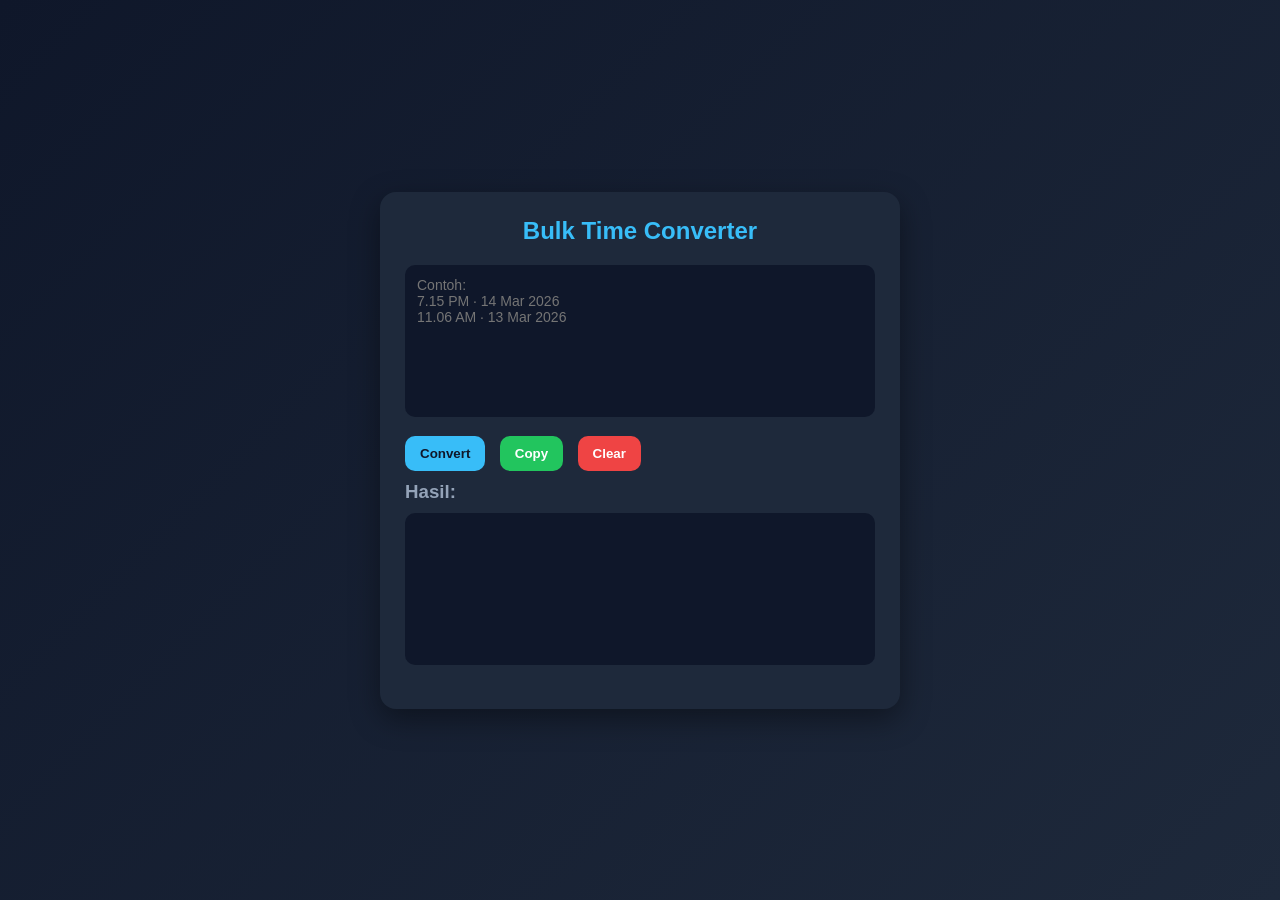
==== ConvertDate.html @ 438a2151 "first commit" ====
<!DOCTYPE html>
<html lang="id">
<head>
  <meta charset="UTF-8">
  <title>Bulk Time Converter</title>

  <style>
    * {
      margin: 0;
      padding: 0;
      box-sizing: border-box;
      font-family: 'Segoe UI', sans-serif;
    }

    body {
      background: linear-gradient(135deg, #0f172a, #1e293b);
      color: #e2e8f0;
      display: flex;
      justify-content: center;
      align-items: center;
      min-height: 100vh;
    }

    .container {
      background: #1e293b;
      padding: 25px;
      border-radius: 16px;
      width: 520px;
      box-shadow: 0 10px 30px rgba(0,0,0,0.4);
    }

    h2 {
      text-align: center;
      margin-bottom: 20px;
      color: #38bdf8;
    }

    textarea {
      width: 100%;
      padding: 12px;
      border-radius: 10px;
      border: none;
      outline: none;
      resize: none;
      background: #0f172a;
      color: #e2e8f0;
      margin-bottom: 15px;
      font-size: 14px;
    }

    button {
      padding: 10px 15px;
      margin-right: 10px;
      border: none;
      border-radius: 10px;
      cursor: pointer;
      font-weight: bold;
      transition: 0.3s;
    }

    button:first-of-type {
      background: #38bdf8;
      color: #0f172a;
    }

    button:first-of-type:hover {
      background: #0ea5e9;
    }

    button:nth-of-type(2) {
      background: #22c55e;
      color: white;
    }

    button:nth-of-type(2):hover {
      background: #16a34a;
    }

    button:nth-of-type(3) {
      background: #ef4444;
      color: white;
    }

    button:nth-of-type(3):hover {
      background: #dc2626;
    }

    h3 {
      margin: 10px 0;
      color: #94a3b8;
    }
  </style>
</head>
<body>

  <div class="container">
    <h2>Bulk Time Converter</h2>

    <textarea id="inputData" rows="8" placeholder="Contoh:
7.15 PM · 14 Mar 2026
11.06 AM · 13 Mar 2026"></textarea>

    <button onclick="convertBulk()">Convert</button>
    <button onclick="copyResult()">Copy</button>
    <button onclick="clearAll()">Clear</button>

    <h3>Hasil:</h3>
    <textarea id="outputData" rows="8" readonly></textarea>
  </div>

  <script>
    function formatCustom(date) {
      const month = date.getMonth() + 1;
      const day = date.getDate();
      const year = date.getFullYear();

      const hours = date.getHours();
      const minutes = String(date.getMinutes()).padStart(2, '0');
      const seconds = String(date.getSeconds()).padStart(2, '0');

      return `${month}/${day}/${year} ${hours}:${minutes}:${seconds}`;
    }

    function convertLine(input) {
      try {
        const parts = input.split("·");
        if (parts.length !== 2) return "Format salah: " + input;

        const timePart = parts[0].trim();
        const datePart = parts[1].trim();

        let [time, modifier] = timePart.split(" ");
        let [hours, minutes] = time.split(".");

        hours = parseInt(hours);
        minutes = parseInt(minutes);

        if (modifier === "PM" && hours !== 12) hours += 12;
        if (modifier === "AM" && hours === 12) hours = 0;

        const date = new Date(`${datePart} ${hours}:${minutes}:00 GMT+0700`);

        return formatCustom(date);

      } catch {
        return "Error: " + input;
      }
    }

    function convertBulk() {
      const input = document.getElementById("inputData").value;
      const lines = input.split("\n");

      const results = lines.map(line => convertLine(line.trim())).join("\n");

      document.getElementById("outputData").value = results;
    }

    function copyResult() {
      const output = document.getElementById("outputData");
      output.select();
      document.execCommand("copy");
      alert("Hasil disalin!");
    }

    function clearAll() {
      document.getElementById("inputData").value = "";
      document.getElementById("outputData").value = "";
    }
  </script>

</body>
</html>
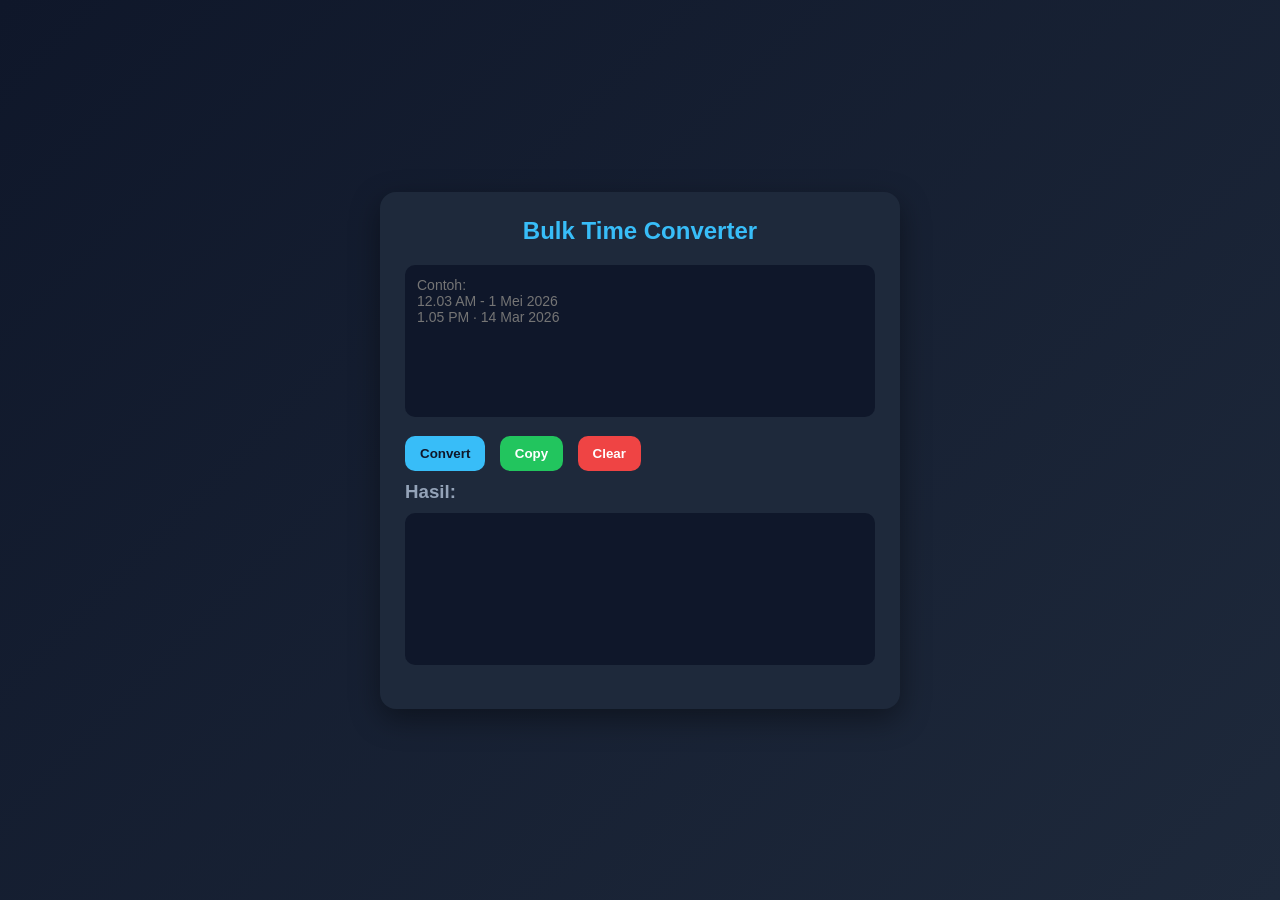
==== commit f2929905: "fix: perbaiki bulk time converter (format & parsing)" ====
--- a/ConvertDate.html
+++ b/ConvertDate.html
@@ -97,8 +97,8 @@
     <h2>Bulk Time Converter</h2>
 
     <textarea id="inputData" rows="8" placeholder="Contoh:
-7.15 PM · 14 Mar 2026
-11.06 AM · 13 Mar 2026"></textarea>
+12.03 AM - 1 Mei 2026
+1.05 PM · 14 Mar 2026"></textarea>
 
     <button onclick="convertBulk()">Convert</button>
     <button onclick="copyResult()">Copy</button>
@@ -109,7 +109,17 @@
   </div>
 
   <script>
+    const monthMap = {
+      Jan: 0, Feb: 1, Mar: 2, Apr: 3, May: 4, Jun: 5,
+      Jul: 6, Aug: 7, Sep: 8, Oct: 9, Nov: 10, Dec: 11,
+
+      Januari: 0, Februari: 1, Maret: 2, April: 3, Mei: 4, Juni: 5,
+      Juli: 6, Agustus: 7, September: 8, Oktober: 9, November: 10, Desember: 11
+    };
+
     function formatCustom(date) {
+      if (isNaN(date)) return "Invalid Date";
+
       const month = date.getMonth() + 1;
       const day = date.getDate();
       const year = date.getFullYear();
@@ -123,22 +133,36 @@
 
     function convertLine(input) {
       try {
-        const parts = input.split("·");
+        if (!input) return "";
+
+        // Support "·" atau "-"
+        const parts = input.split(/·|-/);
         if (parts.length !== 2) return "Format salah: " + input;
 
         const timePart = parts[0].trim();
         const datePart = parts[1].trim();
 
-        let [time, modifier] = timePart.split(" ");
+        // Support ":" atau "."
+        let [time, modifier] = timePart.replace(":", ".").split(" ");
+        if (!time || !modifier) return "Format waktu salah: " + input;
+
         let [hours, minutes] = time.split(".");
-
         hours = parseInt(hours);
         minutes = parseInt(minutes);
 
-        if (modifier === "PM" && hours !== 12) hours += 12;
-        if (modifier === "AM" && hours === 12) hours = 0;
+        if (isNaN(hours) || isNaN(minutes)) return "Jam tidak valid: " + input;
 
-        const date = new Date(`${datePart} ${hours}:${minutes}:00 GMT+0700`);
+        if (modifier.toUpperCase() === "PM" && hours !== 12) hours += 12;
+        if (modifier.toUpperCase() === "AM" && hours === 12) hours = 0;
+
+        const [day, monthStr, year] = datePart.split(" ");
+        const month = monthMap[monthStr];
+
+        if (!day || !monthStr || !year || month === undefined) {
+          return "Tanggal tidak valid: " + input;
+        }
+
+        const date = new Date(year, month, parseInt(day), hours, minutes, 0);
 
         return formatCustom(date);
 
@@ -156,10 +180,9 @@
       document.getElementById("outputData").value = results;
     }
 
-    function copyResult() {
-      const output = document.getElementById("outputData");
-      output.select();
-      document.execCommand("copy");
+    async function copyResult() {
+      const output = document.getElementById("outputData").value;
+      await navigator.clipboard.writeText(output);
       alert("Hasil disalin!");
     }
 
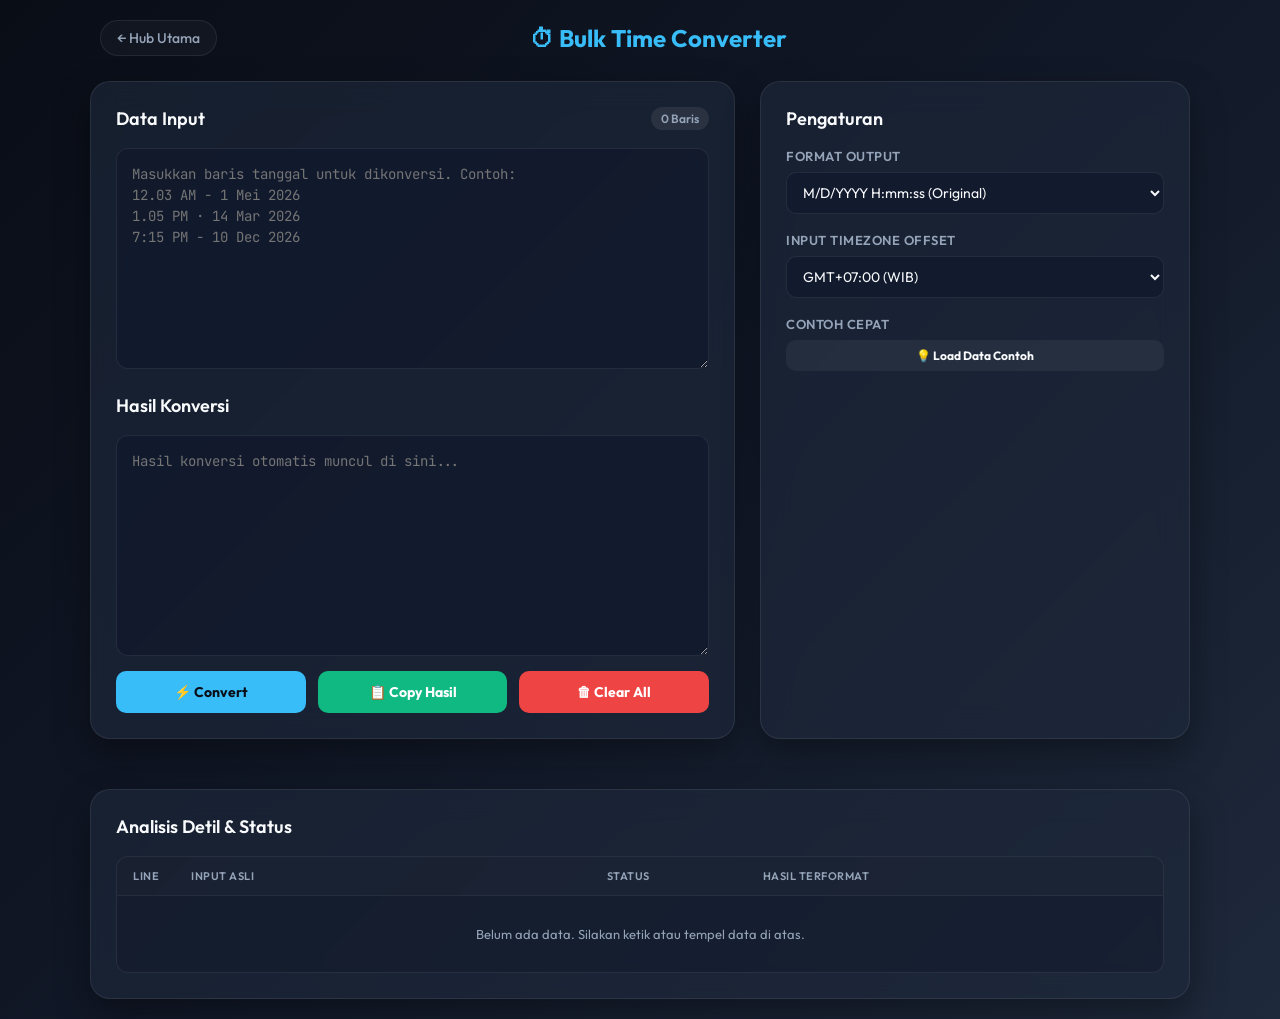
==== commit 9def665d: "feat: add bulk time converter utility page" ====
--- a/ConvertDate.html
+++ b/ConvertDate.html
@@ -2,195 +2,666 @@
 <html lang="id">
 <head>
   <meta charset="UTF-8">
-  <title>Bulk Time Converter</title>
+  <meta name="viewport" content="width=device-width, initial-scale=1.0">
+  <title>Bulk Time Converter - Lanautica</title>
+  <!-- Google Fonts -->
+  <link rel="preconnect" href="https://fonts.googleapis.com">
+  <link rel="preconnect" href="https://fonts.gstatic.com" crossorigin>
+  <link href="https://fonts.googleapis.com/css2?family=Outfit:wght@300;400;600;700&family=JetBrains+Mono:wght@400;500&display=swap" rel="stylesheet">
 
   <style>
+    :root {
+      --bg-gradient: linear-gradient(135deg, #090d16, #111827, #1e293b);
+      --card-bg: rgba(30, 41, 59, 0.65);
+      --card-border: rgba(255, 255, 255, 0.08);
+      --text-main: #f8fafc;
+      --text-muted: #94a3b8;
+      
+      --accent-blue: #38bdf8;
+      --accent-blue-hover: #0ea5e9;
+      --accent-green: #10b981;
+      --accent-green-hover: #059669;
+      --accent-red: #ef4444;
+      --accent-red-hover: #dc2626;
+      --accent-purple: #a78bfa;
+    }
+
     * {
       margin: 0;
       padding: 0;
       box-sizing: border-box;
-      font-family: 'Segoe UI', sans-serif;
+      font-family: 'Outfit', 'Segoe UI', sans-serif;
     }
 
     body {
-      background: linear-gradient(135deg, #0f172a, #1e293b);
-      color: #e2e8f0;
-      display: flex;
-      justify-content: center;
+      background: var(--bg-gradient);
+      color: var(--text-main);
+      min-height: 100vh;
+      display: flex;
+      flex-direction: column;
       align-items: center;
-      min-height: 100vh;
-    }
-
-    .container {
-      background: #1e293b;
+      padding: 20px 10px;
+    }
+
+    .header-nav {
+      width: 100%;
+      max-width: 1100px;
+      display: flex;
+      justify-content: space-between;
+      align-items: center;
+      margin-bottom: 25px;
+      padding: 0 10px;
+    }
+
+    .back-btn {
+      display: inline-flex;
+      align-items: center;
+      gap: 8px;
+      color: var(--text-muted);
+      text-decoration: none;
+      font-size: 14px;
+      font-weight: 500;
+      transition: color 0.2s ease;
+      background: rgba(255, 255, 255, 0.03);
+      padding: 8px 16px;
+      border-radius: 20px;
+      border: 1px solid var(--card-border);
+    }
+
+    .back-btn:hover {
+      color: var(--accent-blue);
+      border-color: rgba(56, 189, 248, 0.3);
+      background: rgba(56, 189, 248, 0.05);
+    }
+
+    .page-title {
+      font-size: 24px;
+      font-weight: 700;
+      color: var(--accent-blue);
+      display: flex;
+      align-items: center;
+      gap: 10px;
+    }
+
+    .wrapper {
+      width: 100%;
+      max-width: 1100px;
+      display: grid;
+      grid-template-columns: 3fr 2fr;
+      gap: 25px;
+      z-index: 10;
+    }
+
+    @media (max-width: 900px) {
+      .wrapper {
+        grid-template-columns: 1fr;
+      }
+    }
+
+    .card {
+      background: var(--card-bg);
+      backdrop-filter: blur(16px);
+      -webkit-backdrop-filter: blur(16px);
+      border: 1px solid var(--card-border);
+      border-radius: 20px;
       padding: 25px;
-      border-radius: 16px;
-      width: 520px;
-      box-shadow: 0 10px 30px rgba(0,0,0,0.4);
-    }
-
-    h2 {
-      text-align: center;
-      margin-bottom: 20px;
-      color: #38bdf8;
+      box-shadow: 0 15px 35px rgba(0, 0, 0, 0.35);
+      display: flex;
+      flex-direction: column;
+    }
+
+    .pane-title {
+      font-size: 18px;
+      font-weight: 600;
+      margin-bottom: 18px;
+      display: flex;
+      justify-content: space-between;
+      align-items: center;
+    }
+
+    .pane-title span.count-badge {
+      font-size: 12px;
+      background: rgba(255, 255, 255, 0.08);
+      padding: 4px 10px;
+      border-radius: 12px;
+      color: var(--text-muted);
     }
 
     textarea {
       width: 100%;
-      padding: 12px;
+      background: rgba(15, 23, 42, 0.6);
+      border: 1px solid var(--card-border);
+      border-radius: 12px;
+      padding: 15px;
+      color: var(--text-main);
+      font-family: 'JetBrains Mono', monospace;
+      font-size: 14px;
+      line-height: 1.5;
+      resize: vertical;
+      outline: none;
+      transition: border-color 0.2s ease, box-shadow 0.2s ease;
+    }
+
+    textarea:focus {
+      border-color: rgba(56, 189, 248, 0.5);
+      box-shadow: 0 0 0 2px rgba(56, 189, 248, 0.2);
+    }
+
+    /* CONTROL PANEL */
+    .controls {
+      display: flex;
+      flex-direction: column;
+      gap: 18px;
+    }
+
+    .control-group {
+      display: flex;
+      flex-direction: column;
+      gap: 8px;
+    }
+
+    label {
+      font-size: 13px;
+      font-weight: 600;
+      color: var(--text-muted);
+      text-transform: uppercase;
+      letter-spacing: 0.5px;
+    }
+
+    select, input[type="text"] {
+      width: 100%;
+      background: rgba(15, 23, 42, 0.6);
+      border: 1px solid var(--card-border);
       border-radius: 10px;
-      border: none;
+      padding: 10px 12px;
+      color: var(--text-main);
+      font-size: 14px;
       outline: none;
-      resize: none;
-      background: #0f172a;
-      color: #e2e8f0;
-      margin-bottom: 15px;
-      font-size: 14px;
-    }
-
-    button {
-      padding: 10px 15px;
-      margin-right: 10px;
+      transition: border-color 0.2s;
+    }
+
+    select:focus, input[type="text"]:focus {
+      border-color: rgba(56, 189, 248, 0.4);
+    }
+
+    .button-row {
+      display: flex;
+      flex-wrap: wrap;
+      gap: 12px;
+      margin-top: 15px;
+    }
+
+    .btn {
+      flex: 1;
+      min-width: 100px;
+      padding: 12px 18px;
       border: none;
       border-radius: 10px;
       cursor: pointer;
-      font-weight: bold;
-      transition: 0.3s;
-    }
-
-    button:first-of-type {
-      background: #38bdf8;
-      color: #0f172a;
-    }
-
-    button:first-of-type:hover {
-      background: #0ea5e9;
-    }
-
-    button:nth-of-type(2) {
-      background: #22c55e;
+      font-weight: 700;
+      font-size: 14px;
+      transition: all 0.2s ease;
+      display: inline-flex;
+      align-items: center;
+      justify-content: center;
+      gap: 8px;
+    }
+
+    .btn-primary {
+      background: var(--accent-blue);
+      color: #090d16;
+    }
+
+    .btn-primary:hover {
+      background: var(--accent-blue-hover);
+      box-shadow: 0 0 15px rgba(56, 189, 248, 0.3);
+    }
+
+    .btn-secondary {
+      background: var(--accent-green);
       color: white;
     }
 
-    button:nth-of-type(2):hover {
-      background: #16a34a;
-    }
-
-    button:nth-of-type(3) {
-      background: #ef4444;
+    .btn-secondary:hover {
+      background: var(--accent-green-hover);
+      box-shadow: 0 0 15px rgba(16, 185, 129, 0.3);
+    }
+
+    .btn-danger {
+      background: var(--accent-red);
       color: white;
     }
 
-    button:nth-of-type(3):hover {
-      background: #dc2626;
-    }
-
-    h3 {
-      margin: 10px 0;
-      color: #94a3b8;
+    .btn-danger:hover {
+      background: var(--accent-red-hover);
+      box-shadow: 0 0 15px rgba(239, 68, 68, 0.3);
+    }
+
+    /* REAL-TIME PREVIEW LIST */
+    .preview-pane {
+      margin-top: 25px;
+      grid-column: span 2;
+    }
+
+    @media (max-width: 900px) {
+      .preview-pane {
+        grid-column: span 1;
+      }
+    }
+
+    .preview-table-container {
+      overflow-x: auto;
+      border-radius: 12px;
+      border: 1px solid var(--card-border);
+      background: rgba(15, 23, 42, 0.4);
+    }
+
+    table {
+      width: 100%;
+      border-collapse: collapse;
+      text-align: left;
+      font-size: 13px;
+    }
+
+    th, td {
+      padding: 12px 16px;
+      border-bottom: 1px solid rgba(255, 255, 255, 0.05);
+    }
+
+    th {
+      background: rgba(255, 255, 255, 0.02);
+      font-weight: 600;
+      color: var(--text-muted);
+      text-transform: uppercase;
+      font-size: 11px;
+      letter-spacing: 0.5px;
+    }
+
+    tr:last-child td {
+      border-bottom: none;
+    }
+
+    .badge {
+      display: inline-flex;
+      padding: 2px 8px;
+      border-radius: 20px;
+      font-size: 11px;
+      font-weight: 600;
+    }
+
+    .badge-success {
+      background: rgba(16, 185, 129, 0.15);
+      color: var(--accent-green);
+      border: 1px solid rgba(16, 185, 129, 0.3);
+    }
+
+    .badge-error {
+      background: rgba(239, 68, 68, 0.15);
+      color: var(--accent-red);
+      border: 1px solid rgba(239, 68, 68, 0.3);
+    }
+
+    .mono {
+      font-family: 'JetBrains Mono', monospace;
+    }
+
+    .toast {
+      position: fixed;
+      bottom: 20px;
+      right: 20px;
+      background: #10b981;
+      color: white;
+      padding: 12px 24px;
+      border-radius: 10px;
+      font-weight: 600;
+      box-shadow: 0 10px 25px rgba(0,0,0,0.3);
+      opacity: 0;
+      transform: translateY(10px);
+      transition: all 0.3s ease;
+      z-index: 100;
+      pointer-events: none;
+    }
+
+    .toast.show {
+      opacity: 1;
+      transform: translateY(0);
     }
   </style>
 </head>
 <body>
 
-  <div class="container">
-    <h2>Bulk Time Converter</h2>
-
-    <textarea id="inputData" rows="8" placeholder="Contoh:
+  <div class="header-nav">
+    <a href="index.html" class="back-btn">
+      ← Hub Utama
+    </a>
+    <div class="page-title">
+      ⏱ Bulk Time Converter
+    </div>
+    <div style="width: 80px;"></div> <!-- spacer -->
+  </div>
+
+  <div class="wrapper">
+    <!-- INPUT & OUTPUT PANELS -->
+    <div class="card">
+      <div class="pane-title">
+        <span>Data Input</span>
+        <span class="count-badge" id="linesCount">0 Baris</span>
+      </div>
+      <textarea id="inputData" rows="9" placeholder="Masukkan baris tanggal untuk dikonversi. Contoh:
 12.03 AM - 1 Mei 2026
-1.05 PM · 14 Mar 2026"></textarea>
-
-    <button onclick="convertBulk()">Convert</button>
-    <button onclick="copyResult()">Copy</button>
-    <button onclick="clearAll()">Clear</button>
-
-    <h3>Hasil:</h3>
-    <textarea id="outputData" rows="8" readonly></textarea>
+1.05 PM · 14 Mar 2026
+7:15 PM - 10 Dec 2026"></textarea>
+
+      <div class="pane-title" style="margin-top: 25px;">
+        <span>Hasil Konversi</span>
+      </div>
+      <textarea id="outputData" rows="9" readonly placeholder="Hasil konversi otomatis muncul di sini..."></textarea>
+
+      <div class="button-row">
+        <button class="btn btn-primary" onclick="convertBulk()">⚡ Convert</button>
+        <button class="btn btn-secondary" onclick="copyResult()">📋 Copy Hasil</button>
+        <button class="btn btn-danger" onclick="clearAll()">🗑 Clear All</button>
+      </div>
+    </div>
+
+    <!-- CONFIGURATION PANEL -->
+    <div class="card">
+      <div class="pane-title">Pengaturan</div>
+      
+      <div class="controls">
+        <div class="control-group">
+          <label for="formatSelect">Format Output</label>
+          <select id="formatSelect" onchange="convertBulk()">
+            <option value="custom">M/D/YYYY H:mm:ss (Original)</option>
+            <option value="db">YYYY-MM-DD HH:mm:ss</option>
+            <option value="euro">DD/MM/YYYY HH:mm</option>
+            <option value="iso">ISO 8601 (UTC)</option>
+            <option value="unix">Unix Timestamp (detik)</option>
+            <option value="custom_tpl">Custom Template</option>
+          </select>
+        </div>
+
+        <div class="control-group" id="customTemplateGroup" style="display: none;">
+          <label for="customTemplate">Template Custom</label>
+          <input type="text" id="customTemplate" value="{YYYY}/{MM}/{DD} jam {hh}:{mm}" placeholder="{YYYY}-{MM}-{DD}" oninput="convertBulk()">
+          <span style="font-size: 11px; color: var(--text-muted); line-height: 1.4; margin-top: 4px;">
+            Gunakan: {YYYY}, {MM}, {DD}, {hh}, {mm}, {ss}
+          </span>
+        </div>
+
+        <div class="control-group">
+          <label for="timezoneSelect">Input Timezone Offset</label>
+          <select id="timezoneSelect" onchange="convertBulk()">
+            <option value="local">Waktu Lokal Browser</option>
+            <option value="+0700" selected>GMT+07:00 (WIB)</option>
+            <option value="+0800">GMT+08:00 (WITA)</option>
+            <option value="+0900">GMT+09:00 (WIT)</option>
+            <option value="+0000">GMT+00:00 (UTC)</option>
+            <option value="-0500">GMT-05:00 (EST)</option>
+          </select>
+        </div>
+
+        <div class="control-group">
+          <label>Contoh Cepat</label>
+          <button class="btn" style="background: rgba(255,255,255,0.05); color: var(--text-main); font-size: 12px; padding: 8px;" onclick="loadSample()">
+            💡 Load Data Contoh
+          </button>
+        </div>
+      </div>
+    </div>
+
+    <!-- PREVIEW TABLE -->
+    <div class="card preview-pane">
+      <div class="pane-title">Analisis Detil & Status</div>
+      <div class="preview-table-container">
+        <table>
+          <thead>
+            <tr>
+              <th style="width: 5%">Line</th>
+              <th style="width: 40%">Input Asli</th>
+              <th style="width: 15%">Status</th>
+              <th style="width: 40%">Hasil Terformat</th>
+            </tr>
+          </thead>
+          <tbody id="analysisBody">
+            <tr>
+              <td colspan="4" style="text-align: center; color: var(--text-muted); padding: 30px;">
+                Belum ada data. Silakan ketik atau tempel data di atas.
+              </td>
+            </tr>
+          </tbody>
+        </table>
+      </div>
+    </div>
   </div>
+
+  <div class="toast" id="toastMessage">Hasil disalin ke clipboard!</div>
 
   <script>
     const monthMap = {
-      Jan: 0, Feb: 1, Mar: 2, Apr: 3, May: 4, Jun: 5,
-      Jul: 6, Aug: 7, Sep: 8, Oct: 9, Nov: 10, Dec: 11,
-
-      Januari: 0, Februari: 1, Maret: 2, April: 3, Mei: 4, Juni: 5,
-      Juli: 6, Agustus: 7, September: 8, Oktober: 9, November: 10, Desember: 11
+      jan: 0, feb: 1, mar: 2, apr: 3, may: 4, jun: 5,
+      jul: 6, aug: 7, sep: 8, oct: 9, nov: 10, dec: 11,
+      januari: 0, februari: 1, maret: 2, april: 3, mei: 4, juni: 5,
+      juli: 6, agustus: 7, september: 8, oktober: 9, november: 10, desember: 11
     };
 
-    function formatCustom(date) {
+    // Auto convert on typing
+    document.getElementById("inputData").addEventListener("input", function() {
+      const lines = this.value.split("\n");
+      const count = this.value.trim() ? lines.length : 0;
+      document.getElementById("linesCount").textContent = `${count} Baris`;
+      convertBulk();
+    });
+
+    function loadSample() {
+      const sample = `12.03 AM - 1 Mei 2026
+1.05 PM · 14 Mar 2026
+07:15 PM - 10 Desember 2026
+10.22 AM · 8 Aug 2026
+invalid line here`;
+      document.getElementById("inputData").value = sample;
+      document.getElementById("linesCount").textContent = "5 Baris";
+      convertBulk();
+    }
+
+    function formatCustom(date, formatType) {
       if (isNaN(date)) return "Invalid Date";
 
+      const year = date.getFullYear();
       const month = date.getMonth() + 1;
       const day = date.getDate();
-      const year = date.getFullYear();
-
       const hours = date.getHours();
-      const minutes = String(date.getMinutes()).padStart(2, '0');
-      const seconds = String(date.getSeconds()).padStart(2, '0');
-
-      return `${month}/${day}/${year} ${hours}:${minutes}:${seconds}`;
-    }
-
-    function convertLine(input) {
+      const minutes = date.getMinutes();
+      const seconds = date.getSeconds();
+
+      const pad = (n) => String(n).padStart(2, '0');
+
+      switch (formatType) {
+        case "db":
+          return `${year}-${pad(month)}-${pad(day)} ${pad(hours)}:${pad(minutes)}:${pad(seconds)}`;
+        case "euro":
+          return `${pad(day)}/${pad(month)}/${year} ${pad(hours)}:${pad(minutes)}`;
+        case "iso":
+          return date.toISOString();
+        case "unix":
+          return Math.floor(date.getTime() / 1000);
+        case "custom_tpl":
+          const tpl = document.getElementById("customTemplate").value;
+          return tpl
+            .replace(/{YYYY}/g, year)
+            .replace(/{MM}/g, pad(month))
+            .replace(/{DD}/g, pad(day))
+            .replace(/{hh}/g, pad(hours))
+            .replace(/{mm}/g, pad(minutes))
+            .replace(/{ss}/g, pad(seconds));
+        case "custom":
+        default:
+          return `${month}/${day}/${year} ${hours}:${pad(minutes)}:${pad(seconds)}`;
+      }
+    }
+
+    function convertLine(input, tzOffset) {
       try {
-        if (!input) return "";
-
-        // Support "·" atau "-"
-        const parts = input.split(/·|-/);
-        if (parts.length !== 2) return "Format salah: " + input;
+        if (!input) return { success: false, value: "" };
+
+        // Support multiple delimiters: ·, -, @, at
+        const parts = input.split(/·|-|@|at/i);
+        if (parts.length !== 2) return { success: false, error: "Delimiter separator tidak ditemukan" };
 
         const timePart = parts[0].trim();
         const datePart = parts[1].trim();
 
-        // Support ":" atau "."
+        // Support : or . in time
         let [time, modifier] = timePart.replace(":", ".").split(" ");
-        if (!time || !modifier) return "Format waktu salah: " + input;
-
-        let [hours, minutes] = time.split(".");
-        hours = parseInt(hours);
-        minutes = parseInt(minutes);
-
-        if (isNaN(hours) || isNaN(minutes)) return "Jam tidak valid: " + input;
+        if (!time || !modifier) return { success: false, error: "Format modifier AM/PM salah" };
+
+        let [hoursStr, minutesStr] = time.split(".");
+        let hours = parseInt(hoursStr);
+        let minutes = parseInt(minutesStr);
+
+        if (isNaN(hours) || isNaN(minutes)) return { success: false, error: "Waktu jam/menit tidak valid" };
 
         if (modifier.toUpperCase() === "PM" && hours !== 12) hours += 12;
         if (modifier.toUpperCase() === "AM" && hours === 12) hours = 0;
 
-        const [day, monthStr, year] = datePart.split(" ");
+        const dateParts = datePart.split(/\s+/);
+        if (dateParts.length !== 3) return { success: false, error: "Format tanggal salah (butuh Hari Bulan Tahun)" };
+
+        const day = parseInt(dateParts[0]);
+        const monthStr = dateParts[1].toLowerCase();
+        const year = parseInt(dateParts[2]);
+
         const month = monthMap[monthStr];
 
-        if (!day || !monthStr || !year || month === undefined) {
-          return "Tanggal tidak valid: " + input;
+        if (isNaN(day) || month === undefined || isNaN(year)) {
+          return { success: false, error: "Hari, bulan, atau tahun tidak valid" };
         }
 
-        const date = new Date(year, month, parseInt(day), hours, minutes, 0);
-
-        return formatCustom(date);
-
-      } catch {
-        return "Error: " + input;
+        let date;
+        if (tzOffset === "local") {
+          date = new Date(year, month, day, hours, minutes, 0);
+        } else {
+          // Parse as dynamic timezone offset (e.g. GMT+0700)
+          const isoString = `${year}-${String(month+1).padStart(2, '0')}-${String(day).padStart(2, '0')}T${String(hours).padStart(2,'0')}:${String(minutes).padStart(2,'0')}:00${tzOffset}`;
+          date = new Date(isoString);
+        }
+
+        if (isNaN(date.getTime())) {
+          return { success: false, error: "Hasil tanggal tidak valid" };
+        }
+
+        return { success: true, value: date };
+
+      } catch (e) {
+        return { success: false, error: e.message || "Gagal melakukan parse" };
       }
     }
 
     function convertBulk() {
       const input = document.getElementById("inputData").value;
       const lines = input.split("\n");
-
-      const results = lines.map(line => convertLine(line.trim())).join("\n");
-
-      document.getElementById("outputData").value = results;
+      const formatType = document.getElementById("formatSelect").value;
+      const tzOffset = document.getElementById("timezoneSelect").value;
+
+      // Show/Hide Custom Template input
+      const customTplGroup = document.getElementById("customTemplateGroup");
+      if (formatType === "custom_tpl") {
+        customTplGroup.style.display = "flex";
+      } else {
+        customTplGroup.style.display = "none";
+      }
+
+      if (input.trim() === "") {
+        document.getElementById("outputData").value = "";
+        document.getElementById("analysisBody").innerHTML = `
+          <tr>
+            <td colspan="4" style="text-align: center; color: var(--text-muted); padding: 30px;">
+              Belum ada data. Silakan ketik atau tempel data di atas.
+            </td>
+          </tr>`;
+        return;
+      }
+
+      let results = [];
+      let analysisHtml = "";
+
+      lines.forEach((line, index) => {
+        const trimmed = line.trim();
+        if (trimmed === "") {
+          results.push("");
+          return;
+        }
+
+        const parseResult = convertLine(trimmed, tzOffset);
+        
+        if (parseResult.success) {
+          const formatted = formatCustom(parseResult.value, formatType);
+          results.push(formatted);
+
+          analysisHtml += `
+            <tr>
+              <td class="mono" style="color: var(--text-muted)">${index + 1}</td>
+              <td class="mono">${escapeHtml(trimmed)}</td>
+              <td><span class="badge badge-success">SUKSES</span></td>
+              <td class="mono" style="color: var(--accent-blue)">${escapeHtml(String(formatted))}</td>
+            </tr>`;
+        } else {
+          results.push(`Error: ${parseResult.error} [${trimmed}]`);
+
+          analysisHtml += `
+            <tr>
+              <td class="mono" style="color: var(--text-muted)">${index + 1}</td>
+              <td class="mono" style="color: rgba(255,255,255,0.4)">${escapeHtml(trimmed)}</td>
+              <td><span class="badge badge-error">GAGAL</span></td>
+              <td style="color: var(--accent-red); font-size: 12px;">${parseResult.error}</td>
+            </tr>`;
+        }
+      });
+
+      document.getElementById("outputData").value = results.join("\n");
+      document.getElementById("analysisBody").innerHTML = analysisHtml;
+    }
+
+    function escapeHtml(text) {
+      return text
+        .replace(/&/g, "&amp;")
+        .replace(/</g, "&lt;")
+        .replace(/>/g, "&gt;")
+        .replace(/"/g, "&quot;")
+        .replace(/'/g, "&#039;");
     }
 
     async function copyResult() {
       const output = document.getElementById("outputData").value;
-      await navigator.clipboard.writeText(output);
-      alert("Hasil disalin!");
+      if (!output) return;
+      
+      try {
+        await navigator.clipboard.writeText(output);
+        showToast();
+      } catch (err) {
+        // Fallback copy
+        const textarea = document.getElementById("outputData");
+        textarea.select();
+        document.execCommand("copy");
+        showToast();
+      }
+    }
+
+    function showToast() {
+      const toast = document.getElementById("toastMessage");
+      toast.classList.add("show");
+      setTimeout(() => {
+        toast.classList.remove("show");
+      }, 2000);
     }
 
     function clearAll() {
       document.getElementById("inputData").value = "";
       document.getElementById("outputData").value = "";
+      document.getElementById("linesCount").textContent = "0 Baris";
+      convertBulk();
     }
   </script>
 
 </body>
-</html>+</html>
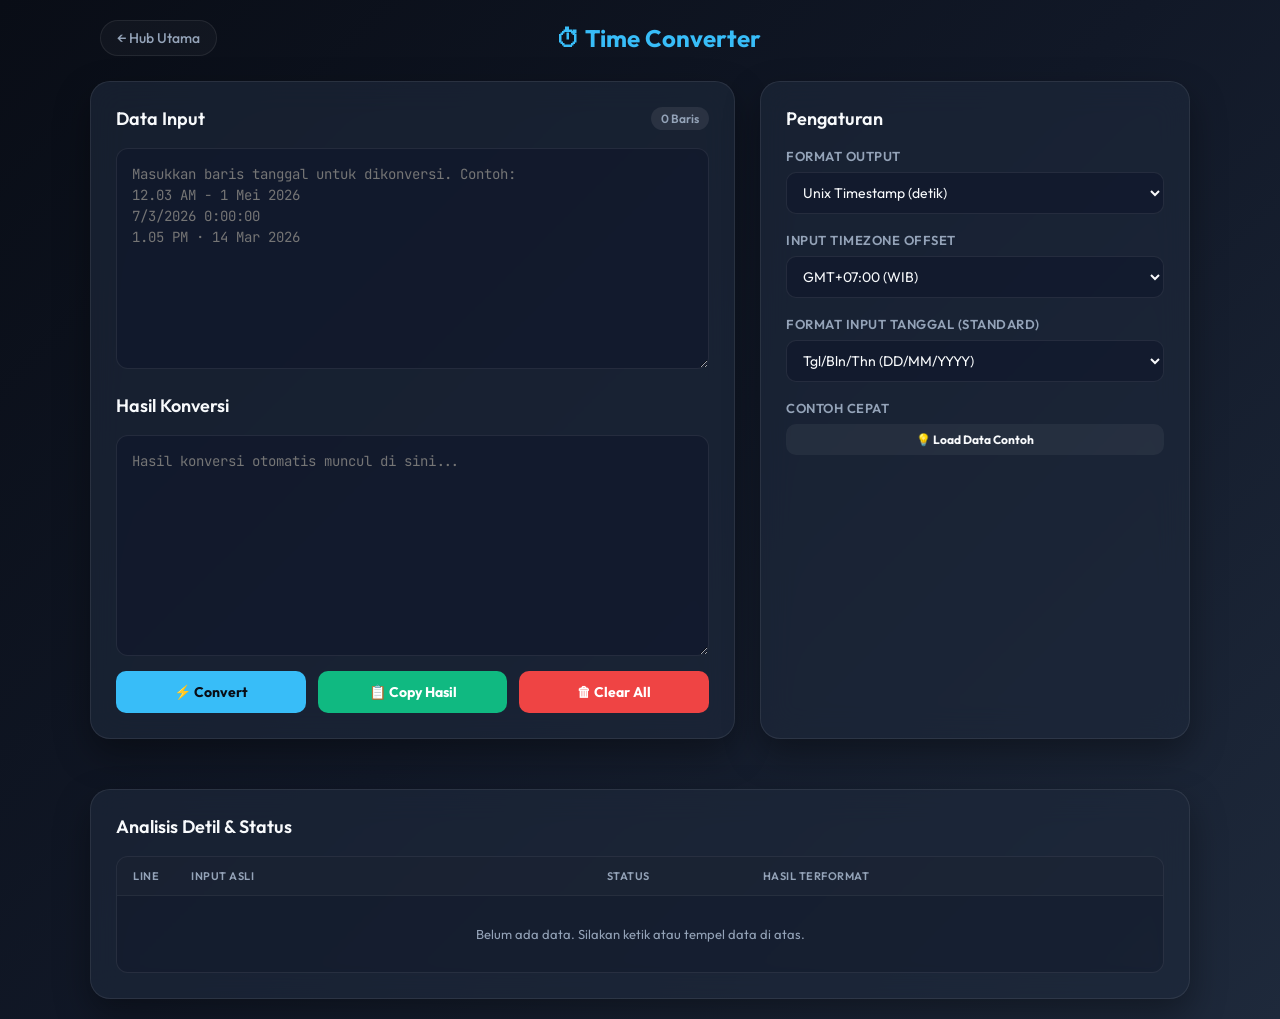
==== commit 318459a3: "feat: Add date-to-unix converter feature under 'Time' portal card" ====
--- a/ConvertDate.html
+++ b/ConvertDate.html
@@ -3,12 +3,11 @@
 <head>
   <meta charset="UTF-8">
   <meta name="viewport" content="width=device-width, initial-scale=1.0">
-  <title>Bulk Time Converter - Lanautica</title>
+  <title>Time Converter - Lanautica</title>
   <!-- Google Fonts -->
   <link rel="preconnect" href="https://fonts.googleapis.com">
   <link rel="preconnect" href="https://fonts.gstatic.com" crossorigin>
   <link href="https://fonts.googleapis.com/css2?family=Outfit:wght@300;400;600;700&family=JetBrains+Mono:wght@400;500&display=swap" rel="stylesheet">
-
   <style>
     :root {
       --bg-gradient: linear-gradient(135deg, #090d16, #111827, #1e293b);
@@ -335,7 +334,7 @@
       ← Hub Utama
     </a>
     <div class="page-title">
-      ⏱ Bulk Time Converter
+      ⏱ Time Converter
     </div>
     <div style="width: 80px;"></div> <!-- spacer -->
   </div>
@@ -349,8 +348,8 @@
       </div>
       <textarea id="inputData" rows="9" placeholder="Masukkan baris tanggal untuk dikonversi. Contoh:
 12.03 AM - 1 Mei 2026
-1.05 PM · 14 Mar 2026
-7:15 PM - 10 Dec 2026"></textarea>
+7/3/2026 0:00:00
+1.05 PM · 14 Mar 2026"></textarea>
 
       <div class="pane-title" style="margin-top: 25px;">
         <span>Hasil Konversi</span>
@@ -376,7 +375,7 @@
             <option value="db">YYYY-MM-DD HH:mm:ss</option>
             <option value="euro">DD/MM/YYYY HH:mm</option>
             <option value="iso">ISO 8601 (UTC)</option>
-            <option value="unix">Unix Timestamp (detik)</option>
+            <option value="unix" selected>Unix Timestamp (detik)</option>
             <option value="custom_tpl">Custom Template</option>
           </select>
         </div>
@@ -398,6 +397,14 @@
             <option value="+0900">GMT+09:00 (WIT)</option>
             <option value="+0000">GMT+00:00 (UTC)</option>
             <option value="-0500">GMT-05:00 (EST)</option>
+          </select>
+        </div>
+
+        <div class="control-group">
+          <label for="inputOrderSelect">Format Input Tanggal (Standard)</label>
+          <select id="inputOrderSelect" onchange="convertBulk()">
+            <option value="DMY" selected>Tgl/Bln/Thn (DD/MM/YYYY)</option>
+            <option value="MDY">Bln/Tgl/Thn (MM/DD/YYYY)</option>
           </select>
         </div>
 
@@ -455,10 +462,10 @@
 
     function loadSample() {
       const sample = `12.03 AM - 1 Mei 2026
-1.05 PM · 14 Mar 2026
+7/3/2026 0:00:00
 07:15 PM - 10 Desember 2026
-10.22 AM · 8 Aug 2026
-invalid line here`;
+2026-03-07 00:00:00
+10.22 AM · 8 Aug 2026`;
       document.getElementById("inputData").value = sample;
       document.getElementById("linesCount").textContent = "5 Baris";
       convertBulk();
@@ -500,13 +507,76 @@
       }
     }
 
-    function convertLine(input, tzOffset) {
+    function parseStandardDate(input, order) {
+      const cleaned = input.trim();
+      
+      // Match YYYY-MM-DD HH:mm:ss or similar (DB / ISO format)
+      // e.g. 2026-03-07 00:00:00 or 2026/03/07 00:00
+      const dbRegex = /^(\d{4})[-/.](\d{1,2})[-/.](\d{1,2})(?:\s+(\d{1,2})[:.](\d{1,2})(?:[:.](\d{1,2}))?)?$/;
+      let match = cleaned.match(dbRegex);
+      if (match) {
+        return {
+          year: parseInt(match[1]),
+          month: parseInt(match[2]) - 1, // 0-indexed
+          day: parseInt(match[3]),
+          hours: match[4] ? parseInt(match[4]) : 0,
+          minutes: match[5] ? parseInt(match[5]) : 0,
+          seconds: match[6] ? parseInt(match[6]) : 0
+        };
+      }
+
+      // Match M/D/YYYY or D/M/YYYY with optional time
+      // e.g. 7/3/2026 0:00:00 or 07-03-2026 12:30
+      const stdRegex = /^(\d{1,2})[-/.](\d{1,2})[-/.](\d{4})(?:\s+(\d{1,2})[:.](\d{1,2})(?:[:.](\d{1,2}))?)?$/;
+      match = cleaned.match(stdRegex);
+      if (match) {
+        let first = parseInt(match[1]);
+        let second = parseInt(match[2]);
+        let year = parseInt(match[3]);
+        let hours = match[4] ? parseInt(match[4]) : 0;
+        let minutes = match[5] ? parseInt(match[5]) : 0;
+        let seconds = match[6] ? parseInt(match[6]) : 0;
+
+        let month, day;
+        if (order === "DMY") {
+          day = first;
+          month = second - 1;
+        } else {
+          month = first - 1;
+          day = second;
+        }
+
+        return { year, month, day, hours, minutes, seconds };
+      }
+
+      return null;
+    }
+
+    function convertLine(input, tzOffset, order = "DMY") {
       try {
         if (!input) return { success: false, value: "" };
 
-        // Support multiple delimiters: ·, -, @, at
+        // 1. Try standard date format first
+        const parsedStd = parseStandardDate(input, order);
+        if (parsedStd) {
+          let date;
+          const { year, month, day, hours, minutes, seconds } = parsedStd;
+          if (tzOffset === "local") {
+            date = new Date(year, month, day, hours, minutes, seconds);
+          } else {
+            const isoString = `${year}-${String(month+1).padStart(2, '0')}-${String(day).padStart(2, '0')}T${String(hours).padStart(2,'0')}:${String(minutes).padStart(2,'0')}:${String(seconds).padStart(2,'0')}${tzOffset}`;
+            date = new Date(isoString);
+          }
+
+          if (isNaN(date.getTime())) {
+            return { success: false, error: "Hasil tanggal tidak valid" };
+          }
+          return { success: true, value: date };
+        }
+
+        // 2. Fall back to social format parsing
         const parts = input.split(/·|-|@|at/i);
-        if (parts.length !== 2) return { success: false, error: "Delimiter separator tidak ditemukan" };
+        if (parts.length !== 2) return { success: false, error: "Format tanggal tidak dikenali (gunakan delimiter atau standard date)" };
 
         const timePart = parts[0].trim();
         const datePart = parts[1].trim();
@@ -562,6 +632,7 @@
       const lines = input.split("\n");
       const formatType = document.getElementById("formatSelect").value;
       const tzOffset = document.getElementById("timezoneSelect").value;
+      const inputOrder = document.getElementById("inputOrderSelect").value;
 
       // Show/Hide Custom Template input
       const customTplGroup = document.getElementById("customTemplateGroup");
@@ -592,7 +663,7 @@
           return;
         }
 
-        const parseResult = convertLine(trimmed, tzOffset);
+        const parseResult = convertLine(trimmed, tzOffset, inputOrder);
         
         if (parseResult.success) {
           const formatted = formatCustom(parseResult.value, formatType);
